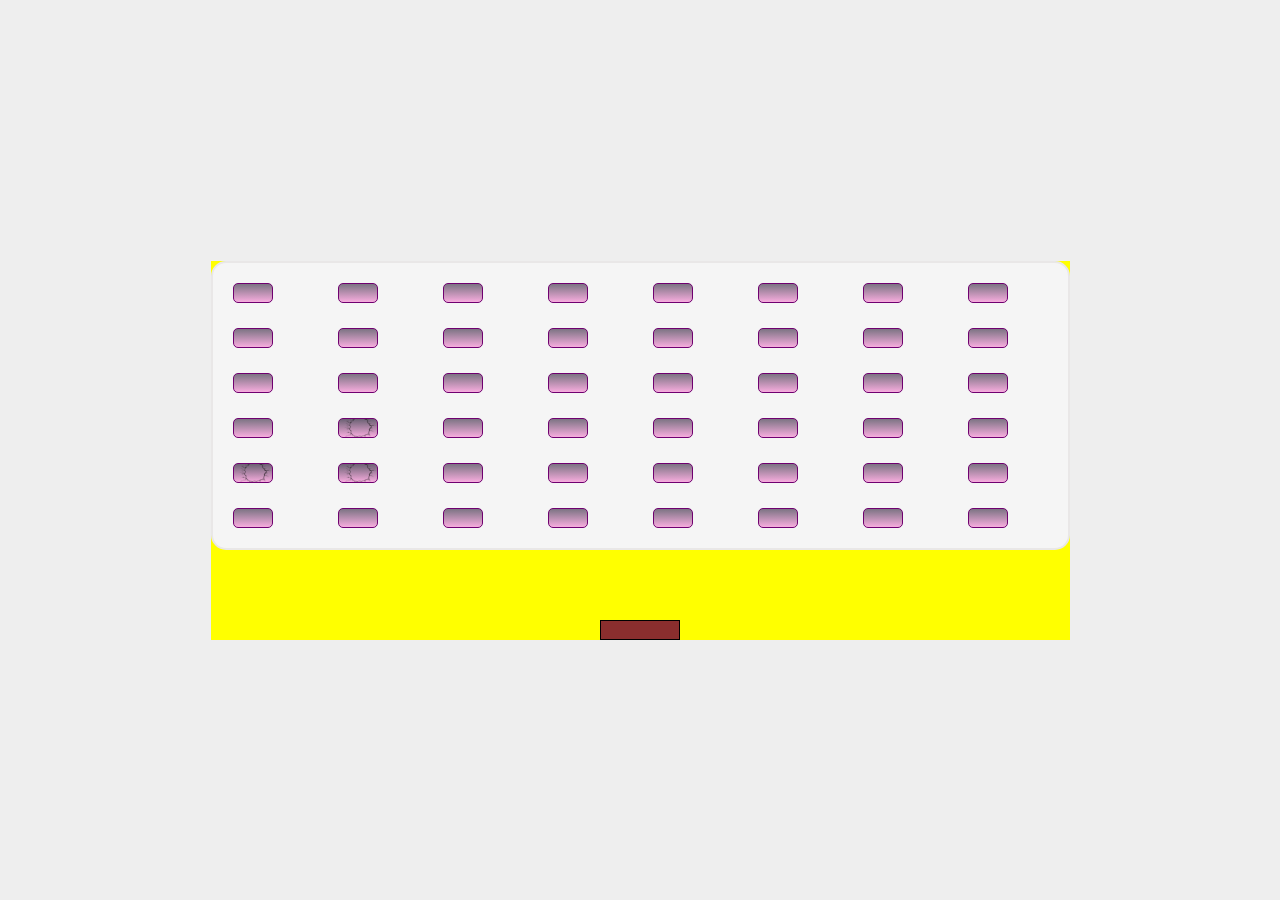
==== index.html @ a13b4f85 "created game container" ====
<!DOCTYPE html>
<html lang="en">

<head>
    <meta charset="UTF-8">
    <meta name="viewport" content="width=device-width, initial-scale=1.0">
    <title>Document</title>
    <link rel="stylesheet" href="game/styles/bricks.css">
    <link rel="stylesheet" href="game/styles/paddle.css">
    <link rel="stylesheet" href="game/styles/game.css">

</head>

<body>
    <!-- <canvas id="canvas"></canvas>
    <script src="scripts/engine.js"></script> -->
    <script src="/game/scripts/main.js" type="module"></script>
</body>

</html>
---- game/styles/bricks.css ----
body {
    display: flex;
    justify-content: center;
    align-items: center;
    height: 100vh;
    margin: 0;
    background: #eee;
}

.bricks-container {
    display: grid;
    justify-content: center;
    align-content: center;
    background: #f5f5f5;
    border: 2px solid #e9e7e7;
    border-radius: 15px;
    padding: 20px;
}

.brick {
    width: 40px;
    height: 20px;
    background: linear-gradient(to bottom, #392c44a4, #f7a6dcea);
    border-radius: 5px;
    border: 1px solid #700070;
    position: relative;
    overflow: hidden;
}

.brick.cracked {
    background: linear-gradient(to bottom, #392c44bb, #f7a6dcea);
}

.brick.cracked::after 
{
    content: "";
    position: absolute;
    top: 0;
    left: 0;
    width: 100%;
    height: 100%;
    background: url('cracked-brick.png') center/cover;
    opacity: 0.7; 
}

.brick.hidden {
    visibility: hidden;
}
---- game/styles/paddle.css ----
* {
    box-sizing: border-box;
    padding: 0;
    margin: 0;
}

.paddle-container {
    display: flex;
    margin: 0 auto;
    height: 10vh;
    justify-content: center;
    align-items: flex-end;
    /* position: fixed; */
    bottom: 0;
    right: 0;
    left: 0;
    /* background-color: aqua; */
}

.paddle-initial {
    width: 80px;
    height: 20px;
    border: 1px solid black;
    background-color: #8a2e2e;
    align-self: flex-end;
    /* remember: absoulte elements are relative to their non-static parents, and not from the normal document flow */
    position: absolute;
    cursor: pointer;
}

.paddle-initial:hover {
    background-color: #b13737;
}

.paddle-expanded {
    width: 120px;
    height: 20px;
    border: 1px solid black;
    background-color: #8a2e2e;
    align-self: flex-end;
}
---- game/styles/game.css ----
.game-container{
    background: yellow;
}
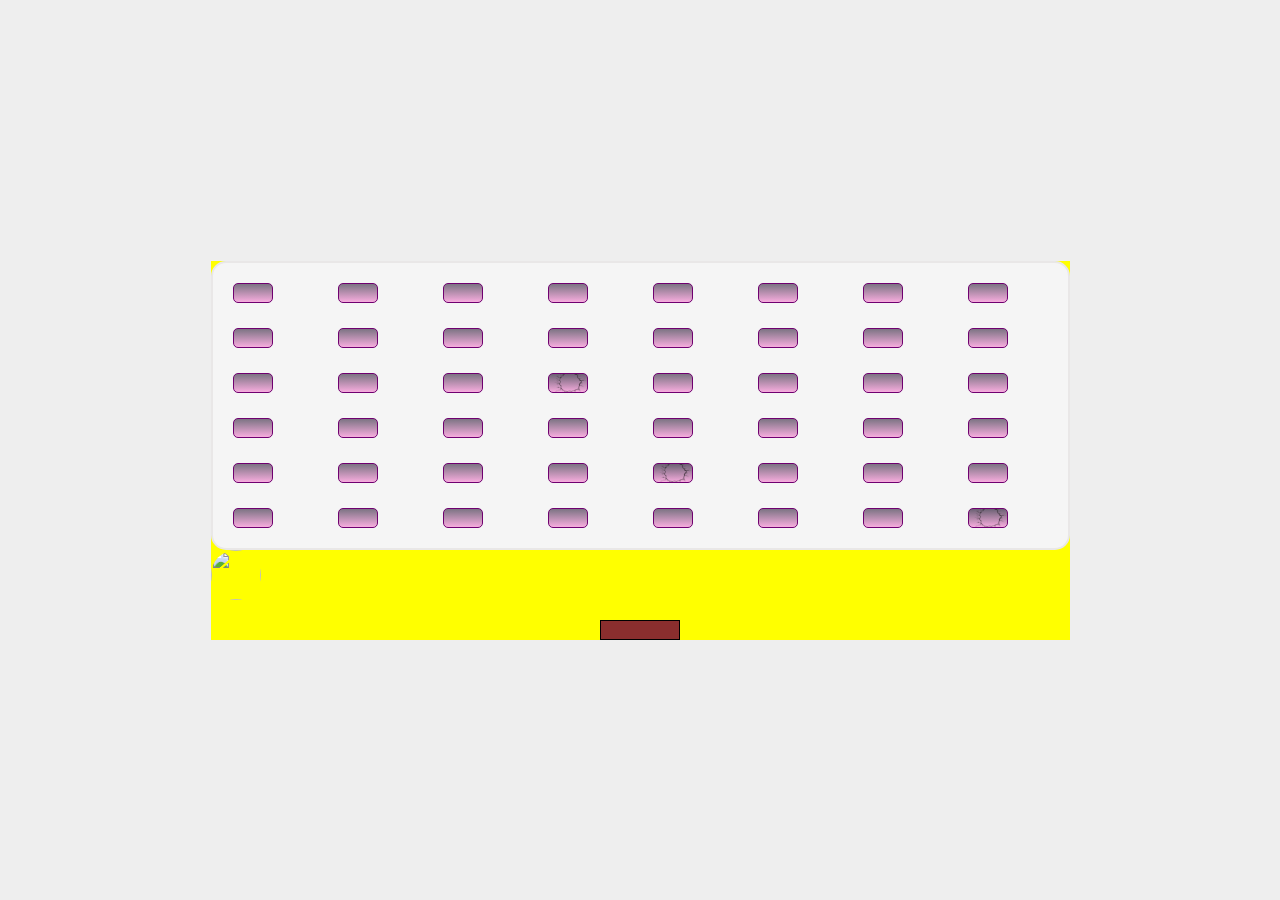
==== commit 67efe96a: "integrating bricks, ball, paddle, trial 2" ====
--- a/index.html
+++ b/index.html
@@ -8,6 +8,7 @@
     <link rel="stylesheet" href="game/styles/bricks.css">
     <link rel="stylesheet" href="game/styles/paddle.css">
     <link rel="stylesheet" href="game/styles/game.css">
+    <link rel="stylesheet" href="game/styles/ball.css">
 
 </head>
 
--- a/game/styles/ball.css
+++ b/game/styles/ball.css
@@ -0,0 +1,9 @@
+
+  
+#ball {
+    width: 50px;
+    height: 50px;
+    border-radius: 50%;
+    position: absolute; /*to make the ball movable, to allow the ball image position to change when calling the function, 
+                        this tell the browser that we will not stick to the ball initial position*/
+}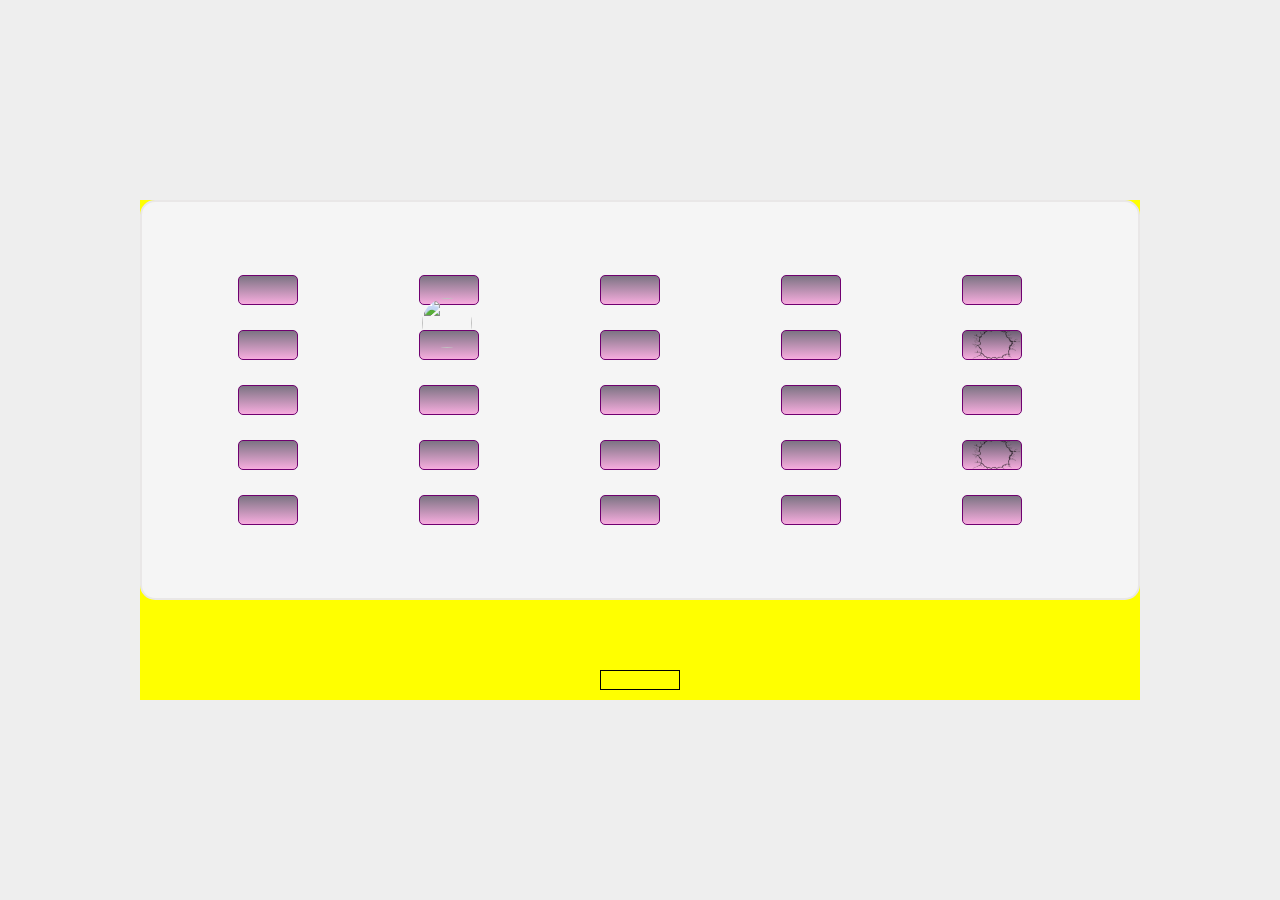
==== commit ce6cf115: "added physical foundation" ====
--- a/index.html
+++ b/index.html
@@ -13,6 +13,7 @@
 </head>
 
 <body>
+    <div id="log"></div>
     <!-- <canvas id="canvas"></canvas>
     <script src="scripts/engine.js"></script> -->
     <script src="/game/scripts/main.js" type="module"></script>
--- a/game/styles/bricks.css
+++ b/game/styles/bricks.css
@@ -12,7 +12,7 @@
 
 .bricks-container {
     display: grid;
-    justify-content: center;
+    justify-content: space-evenly;
     align-content: center;
     background: #f5f5f5;
     border: 2px solid #e9e7e7;
@@ -21,8 +21,8 @@
 }
 
 .brick {
-    width: 40px;
-    height: 20px;
+    width: 60px;
+    height: 30px;
     background: linear-gradient(to bottom, #392c44a4, #f7a6dcea);
     border-radius: 5px;
     border: 1px solid #700070;
--- a/game/styles/paddle.css
+++ b/game/styles/paddle.css
@@ -26,6 +26,10 @@
     /* remember: absoulte elements are relative to their non-static parents, and not from the normal document flow */
     position: absolute;
     cursor: pointer;
+
+    &.touched{
+        background: black !important;
+    }
 }
 
 .paddle-initial:hover {
--- a/game/styles/game.css
+++ b/game/styles/game.css
@@ -1,5 +1,7 @@
 
 
 .game-container{
+    height: 500px;
+    width: 1000px;
     background: yellow;
 }--- a/game/styles/ball.css
+++ b/game/styles/ball.css
@@ -6,4 +6,6 @@
     border-radius: 50%;
     position: absolute; /*to make the ball movable, to allow the ball image position to change when calling the function, 
                         this tell the browser that we will not stick to the ball initial position*/
-}+    pointer-events: none;
+    user-select: none;
+  }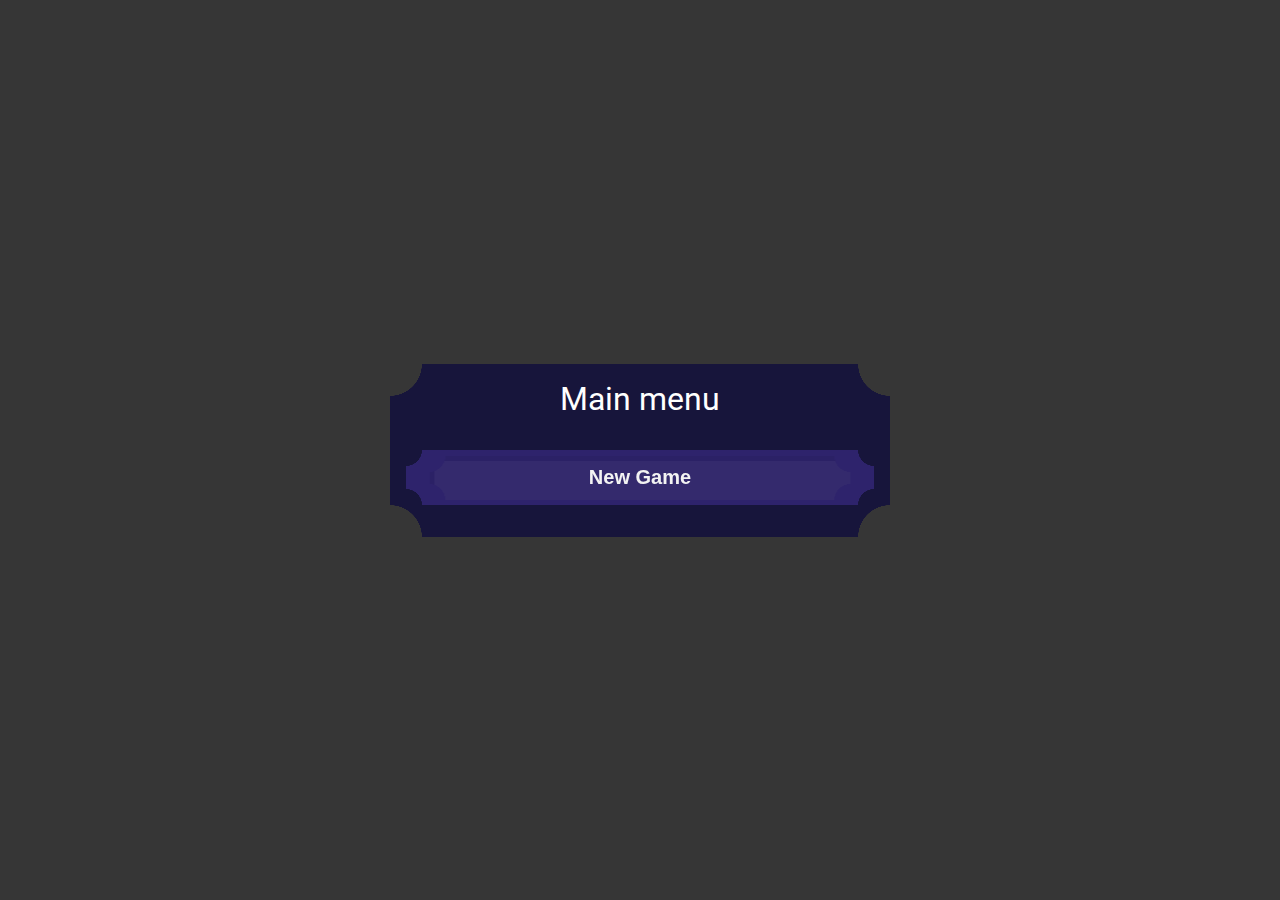
==== commit fda9d215: "feat: add basic pause functionality. feat: add menu and sfx class for interactions" ====
--- a/index.html
+++ b/index.html
@@ -9,11 +9,13 @@
     <link rel="stylesheet" href="game/styles/paddle.css">
     <link rel="stylesheet" href="game/styles/game.css">
     <link rel="stylesheet" href="game/styles/ball.css">
+    <link rel="stylesheet" href="game/styles/menu.css">
 
 </head>
 
 <body>
-    <div id="log"></div>
+    <div class="menus-ui"></div>
+
     <!-- <canvas id="canvas"></canvas>
     <script src="scripts/engine.js"></script> -->
     <script src="/game/scripts/main.js" type="module"></script>
--- a/game/styles/bricks.css
+++ b/game/styles/bricks.css
@@ -1,21 +1,14 @@
-
-
-
 body {
     display: flex;
     justify-content: center;
     align-items: center;
     height: 100vh;
     margin: 0;
-    background: #eee;
+    background: #1a1a1ac4;
 }
 
 .bricks-container {
-    display: grid;
-    justify-content: space-evenly;
     align-content: center;
-    background: #f5f5f5;
-    border: 2px solid #e9e7e7;
     border-radius: 15px;
     padding: 20px;
 }
@@ -34,18 +27,24 @@
     background: linear-gradient(to bottom, #392c44bb, #f7a6dcea);
 }
 
-.brick.cracked::after 
-{
+.brick.cracked::after {
     content: "";
     position: absolute;
     top: 0;
     left: 0;
     width: 100%;
     height: 100%;
-    background: url('cracked-brick.png') center/cover;
-    opacity: 0.7; 
+    background: url('cracked-brick2.png');
+    opacity: 0.7;
 }
 
 .brick.hidden {
     visibility: hidden;
 }
+
+.silverBrick {
+    background: silver;
+    pointer-events: none;
+    border: 2px solid #8a8a8a;
+    box-shadow: 0 0 5px #888888;
+}--- a/game/styles/paddle.css
+++ b/game/styles/paddle.css
@@ -7,7 +7,7 @@
 .paddle-container {
     display: flex;
     margin: 0 auto;
-    height: 10vh;
+    height: 20%;
     justify-content: center;
     align-items: flex-end;
     /* position: fixed; */
@@ -15,6 +15,7 @@
     right: 0;
     left: 0;
     /* background-color: aqua; */
+
 }
 
 .paddle-initial {
@@ -23,11 +24,13 @@
     border: 1px solid black;
     background-color: #8a2e2e;
     align-self: flex-end;
+    border-radius: 5px;
+
     /* remember: absoulte elements are relative to their non-static parents, and not from the normal document flow */
     position: absolute;
     cursor: pointer;
 
-    &.touched{
+    &.touched {
         background: black !important;
     }
 }
--- a/game/styles/game.css
+++ b/game/styles/game.css
@@ -1,7 +1,6 @@
-
-
-.game-container{
+.game-container {
     height: 500px;
-    width: 1000px;
-    background: yellow;
+    width: 1100px;
+    background: rgb(175, 175, 175);
+    border-radius: 30px;
 }--- a/game/styles/ball.css
+++ b/game/styles/ball.css
@@ -1,11 +1,20 @@
+#ball {
+  width: 36px;
+  height: 36px;
+  border-radius: 50%;
+  position: absolute;
+  pointer-events: none;
+  user-select: none;
+}
 
-  
-#ball {
-    width: 50px;
-    height: 50px;
-    border-radius: 50%;
-    position: absolute; /*to make the ball movable, to allow the ball image position to change when calling the function, 
-                        this tell the browser that we will not stick to the ball initial position*/
-    pointer-events: none;
-    user-select: none;
-  }+#lives-container {
+   position: absolute;
+   top: 70px;
+   left: 225px;
+   margin: 5px;
+}
+
+.heart-icon {
+ width: 30px;
+ height: 30px;
+}--- a/game/styles/menu.css
+++ b/game/styles/menu.css
@@ -0,0 +1,150 @@
+@import url('https://fonts.googleapis.com/css2?family=Roboto:ital,wght@0,100..900;1,100..900&display=swap');
+
+
+.menu {
+    background: #17153B;
+    mask: radial-gradient(2rem at 2rem 2rem, rgba(0, 0, 0, 0) 99%, #000) -2rem -2rem;
+    font-family: "Roboto", serif;
+    width: 500px;
+    animation: menu-hide 325ms reverse forwards;
+}
+
+.menu.hidden {
+    position: absolute;
+    animation: menu-hide 325ms forwards;
+}
+
+.menu.visible {
+    animation: menu-visible 325ms forwards;
+}
+
+@keyframes menu-hide {
+    to {
+        scale: 0.95;
+        opacity: 0;
+        pointer-events: none;
+    }
+}
+
+@keyframes menu-visible {
+    from {
+        scale: 0.95;
+        opacity: 0;
+        pointer-events: none;
+    }
+
+    to {
+        scale: 1;
+        opacity: 1;
+        pointer-events: all;
+    }
+}
+
+
+.menu-title {
+    text-align: center;
+    font-size: 2rem;
+    color: white;
+    padding: 1rem;
+}
+
+.menu-items {
+    display: flex;
+    flex-direction: column;
+    gap: 1rem;
+    padding: 1rem;
+    padding-bottom: 2rem;
+}
+
+.menu-item {
+    position: relative;
+    padding: 1rem;
+    text-align: center;
+    font-size: 1.25rem;
+    font-weight: 600;
+    color: black;
+    background: #2E236C;
+    color: white;
+    mask: radial-gradient(1rem at 1rem 1rem, transparent 99%, #82cd47) -1rem -1rem;
+    transition: 225ms;
+    will-change: transform;
+    backface-visibility: hidden;
+    transform: translateZ(0);
+    -webkit-font-smoothing: subpixel-antialiased;
+    width: 100%;
+    border: 0;
+}
+
+.menu-item:hover {
+    scale: 1.025;
+}
+
+
+
+
+
+.menu-item:hover::after {
+    --c-1: #ffffff20;
+}
+
+.menu-item:active {
+    scale: 1.0128;
+}
+
+.menu-item::after {
+    content: "";
+    transition: 100ms;
+    position: absolute;
+    top: 50%;
+    left: 50%;
+    translate: -50% -50%;
+    width: 90%;
+    height: 80%;
+    z-index: 0;
+    display: flex;
+    flex-direction: column;
+    background: #0000000c;
+    mask: radial-gradient(1rem at 1rem 1rem, transparent 99%, #000) -1rem -1rem;
+    filter: drop-shadow(5px 5px 0px white);
+}
+
+
+
+
+@keyframes hide-menu {
+
+    /*   from{
+/*     max-height: var(--current-h);
+    scale: 1;
+  } */
+    to {
+        /*     max-height: 0; */
+        scale: 0.5;
+        opacity: 0.25;
+    }
+}
+
+
+.menus-ui {
+    position: fixed;
+    top: 0;
+    left: 0;
+    width: 100vw;
+    height: 100vh;
+    background: #00000050;
+    display: grid;
+    place-content: center;
+    transition: 325ms;
+    z-index: 30;
+
+    &:empty {
+        background: transparent;
+        pointer-events: none;
+
+    }
+}
+
+
+.custom-item {
+    color: white;
+}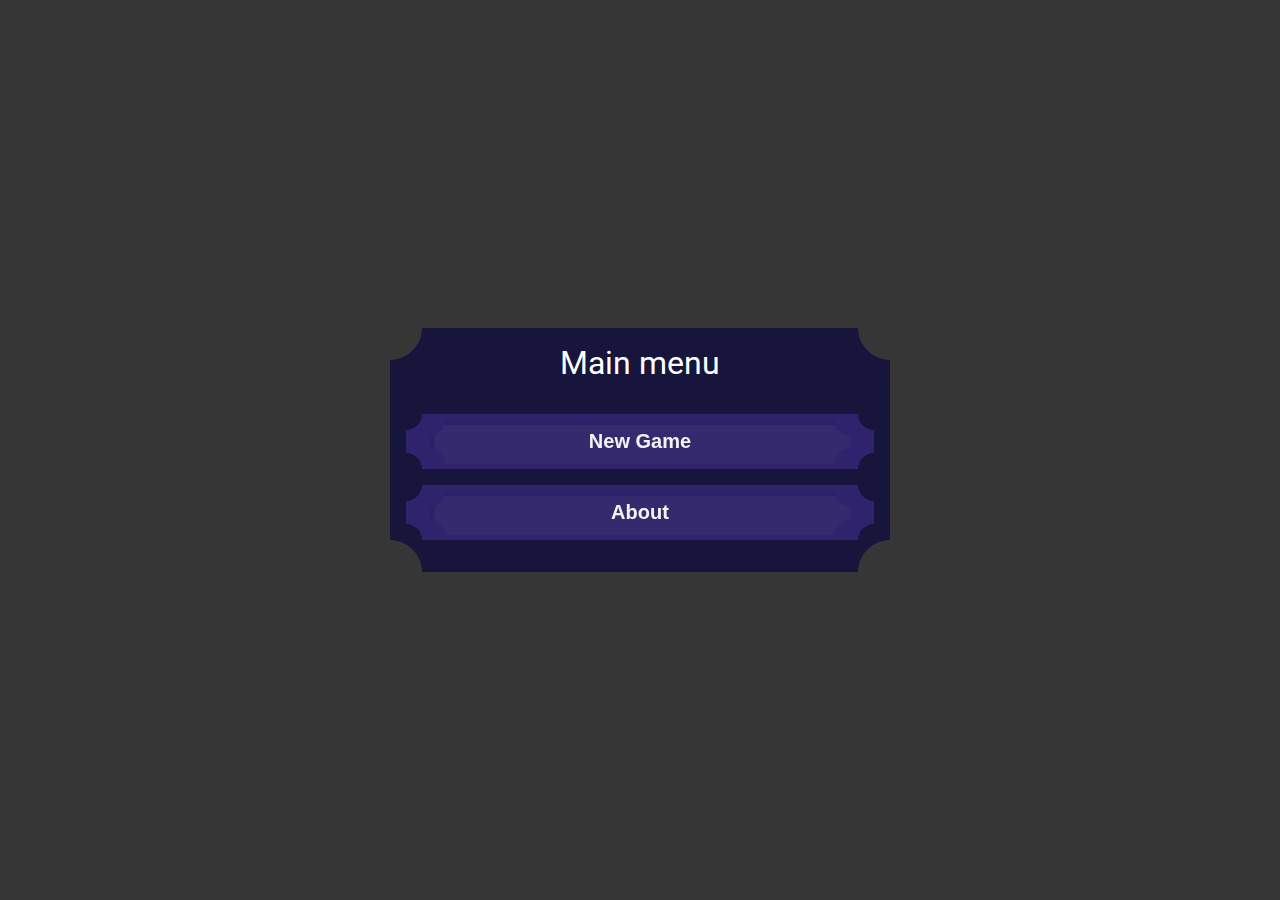
==== commit 3646621f: "fix bugs and overall improvements" ====
--- a/index.html
+++ b/index.html
@@ -14,6 +14,12 @@
 </head>
 
 <body>
+    <audio id="main_song" loop
+        src="https://cdn.glitch.global/cba8dee2-9d46-4788-8bc0-6cf090beed46/song.mp3?v=1738534414607"></audio>
+    <div class="unsupported-screen" id="unsupported_screen">
+        <h1>Sorry</h1>
+        <p>please open from pc for better experience</p>
+    </div>
     <div class="menus-ui"></div>
 
     <!-- <canvas id="canvas"></canvas>
--- a/game/styles/game.css
+++ b/game/styles/game.css
@@ -3,4 +3,20 @@
     width: 1100px;
     background: rgb(175, 175, 175);
     border-radius: 30px;
+}
+
+
+.game-container.bottom-hit-effect {
+    animation: hit-effect 0.25s forwards;
+}
+
+
+@keyframes hit-effect {
+    0% {
+        background: #E52020;
+    }
+
+    100% {
+        background: rgb(175, 175, 175);
+    }
 }--- a/game/styles/ball.css
+++ b/game/styles/ball.css
@@ -9,8 +9,7 @@
 
 #lives-container {
    position: absolute;
-   top: 70px;
-   left: 225px;
+
    margin: 5px;
 }
 
--- a/game/styles/menu.css
+++ b/game/styles/menu.css
@@ -134,7 +134,7 @@
     background: #00000050;
     display: grid;
     place-content: center;
-    transition: 325ms;
+    transition: background 325ms;
     z-index: 30;
 
     &:empty {
@@ -147,4 +147,29 @@
 
 .custom-item {
     color: white;
+}
+
+
+#unsupported_screen {
+    position: fixed;
+    top: 0;
+    left: 0;
+    width: 100vw;
+    height: 100vh;
+    padding: 1rem;
+    z-index: 40;
+
+    display: flex;
+    flex-direction: column;
+    align-items: center;
+    justify-content: center;
+
+    background: black;
+    color: white;
+    font-size: 1.2rem;
+    text-align: center;
+
+    @media screen and (min-width: 1100px) {
+        display: none;
+    }
 }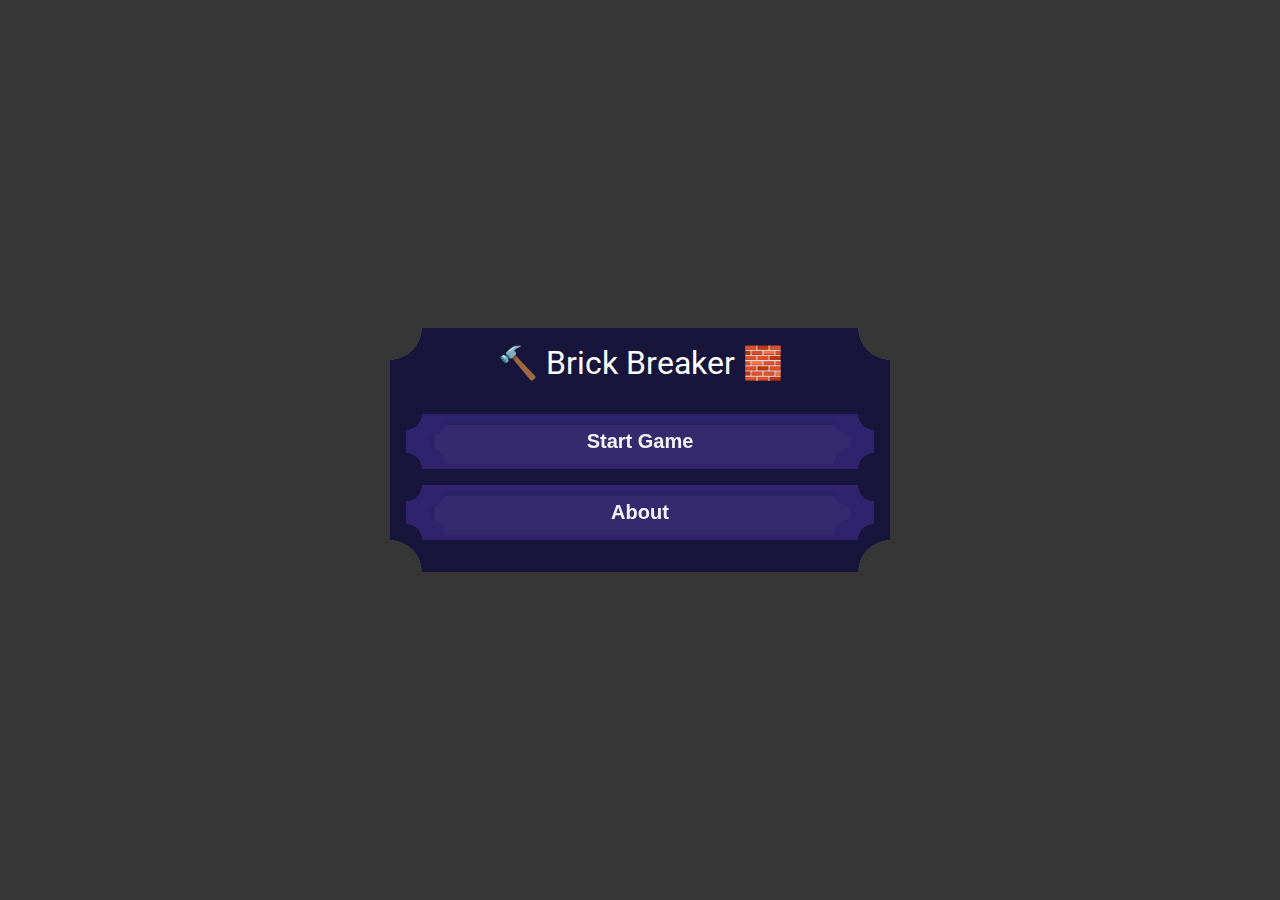
==== commit 7cae1954: "add some styling" ====
--- a/index.html
+++ b/index.html
@@ -13,7 +13,7 @@
 
 </head>
 
-<body>
+<body style="background-image: url(https://static.vecteezy.com/system/resources/previews/003/763/345/non_2x/futuristic-digital-hallway-space-blank-gray-black-color-background-with-white-grid-space-line-color-surfaces-vector.jpg);background-repeat: no-repeat;background-size: cover;">
     <audio id="main_song" loop
         src="https://cdn.glitch.global/cba8dee2-9d46-4788-8bc0-6cf090beed46/song.mp3?v=1738534414607"></audio>
     <div class="unsupported-screen" id="unsupported_screen">
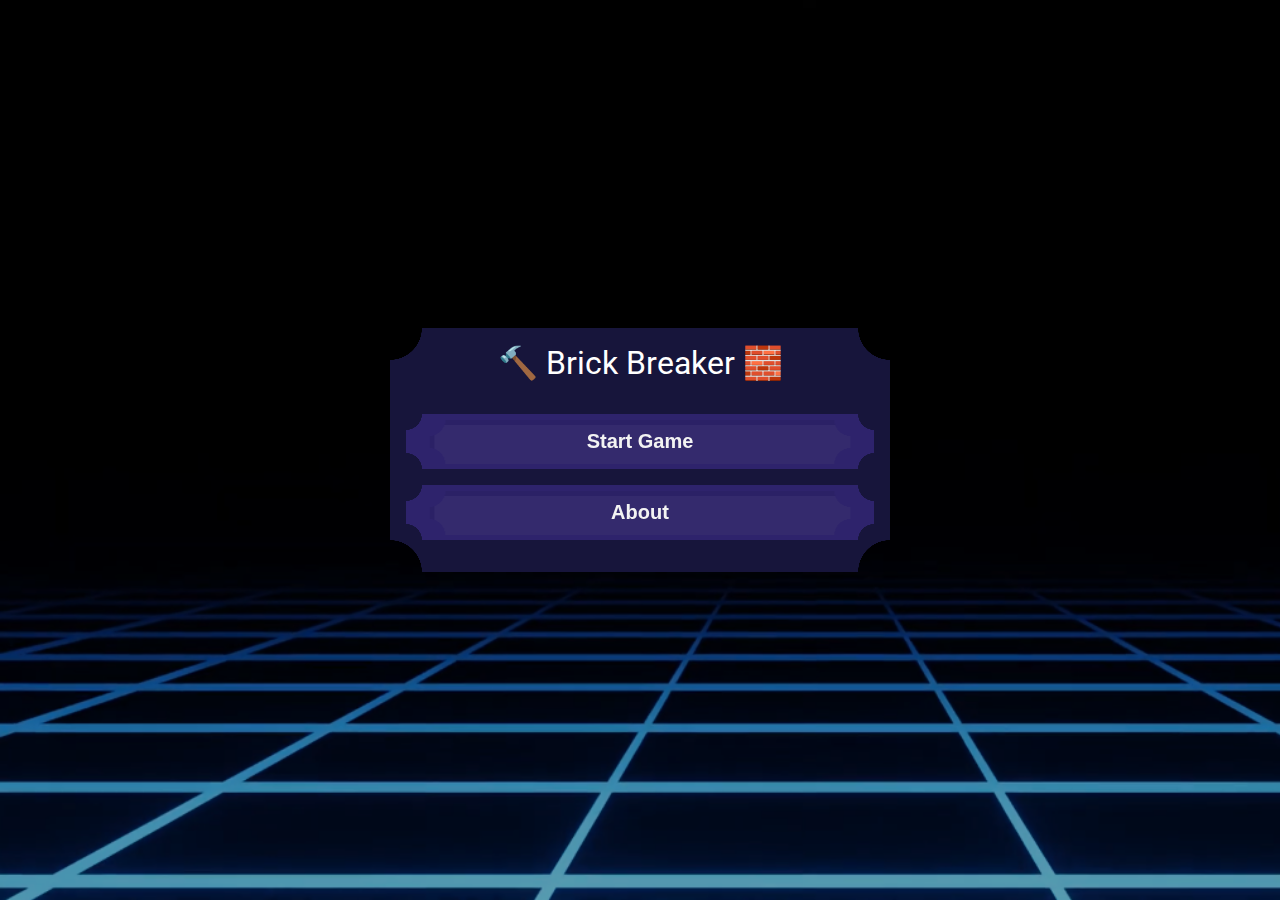
==== commit 855f82d3: "edit ball and paddle positioning and some styling" ====
--- a/index.html
+++ b/index.html
@@ -13,7 +13,7 @@
 
 </head>
 
-<body style="background-image: url(https://static.vecteezy.com/system/resources/previews/003/763/345/non_2x/futuristic-digital-hallway-space-blank-gray-black-color-background-with-white-grid-space-line-color-surfaces-vector.jpg);background-repeat: no-repeat;background-size: cover;">
+<body style="background-image: url(wallpaper.png);background-repeat: no-repeat;background-size: cover;">
     <audio id="main_song" loop
         src="https://cdn.glitch.global/cba8dee2-9d46-4788-8bc0-6cf090beed46/song.mp3?v=1738534414607"></audio>
     <div class="unsupported-screen" id="unsupported_screen">
